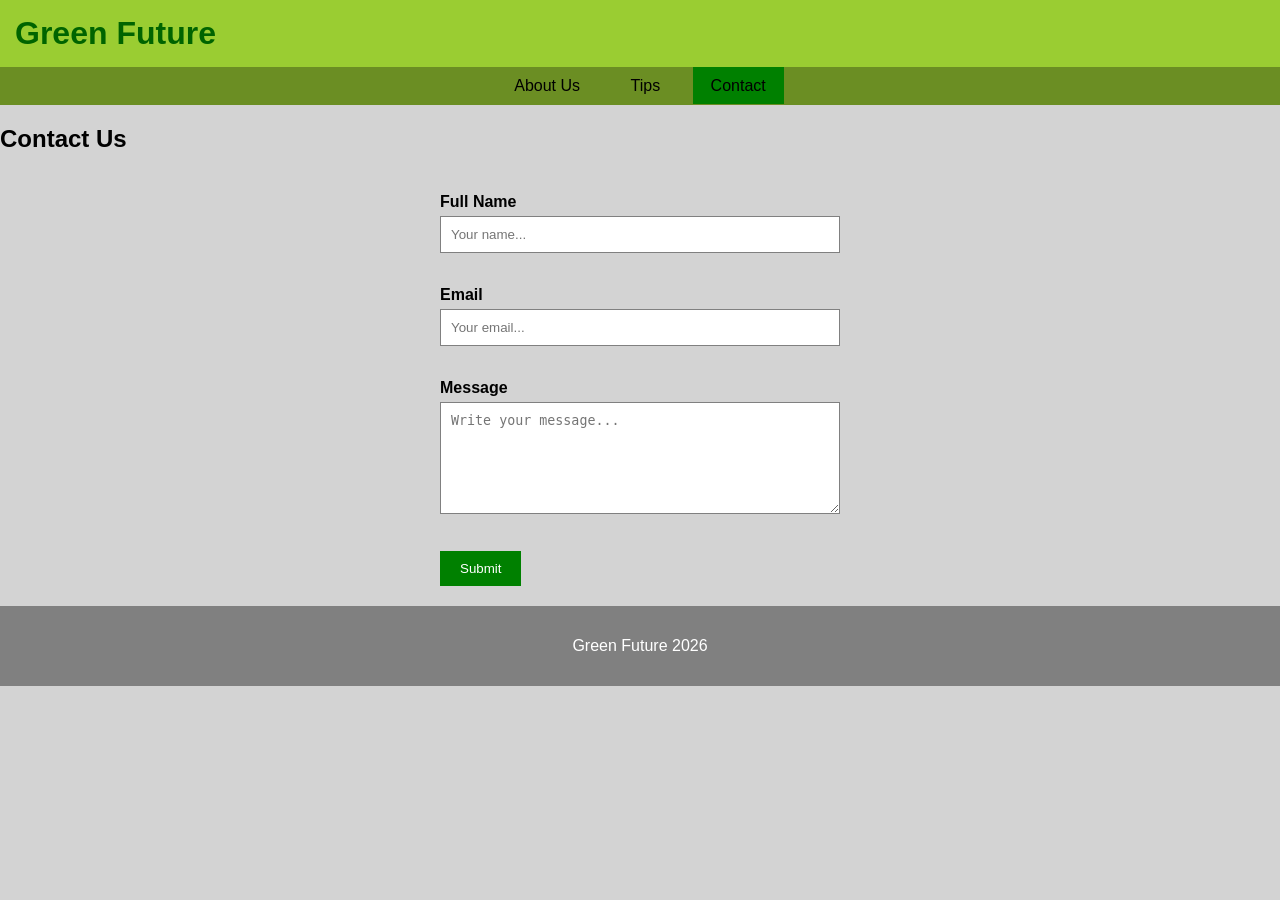
==== contact.html @ 58ec68df "Added contact page and did some fixing throughout the pages" ====
<!DOCTYPE html>
<html lang="en">
<head>
    <meta charset="UTF-8">
    <title>Green Future - Contact</title>
    <link rel="stylesheet" href="style.css">
</head>

<body>

<header>
  <h1>Green Future</h1>

  <nav>
    <a href="index.html">About Us</a>
    <a href="tips.html">Tips</a>
    <a href="contact.html" class="current">Contact</a>
  </nav>
</header>

<main>
  <h2>Contact Us</h2>

  <div class="contact">
    <form action="#">
      <label for="name">Full Name</label><br>
      <input type="text" id="name" name="name" placeholder="Your name..."><br><br>

      <label for="email">Email</label><br>
      <input type="email" id="email" name="email" placeholder="Your email..."><br><br>

      <label for="message">Message</label><br>
      <textarea id="message" name="message" rows="6" placeholder="Write your message..."></textarea><br><br>

      <input type="submit" value="Submit">
    </form>
  </div>
</main>

<footer>
  <p>Green Future 2026</p>
</footer>

</body>
</html>
---- style.css ----
body {
    margin: 0;
    font-family: Arial, sans-serif;
    background-color: lightgrey;
}

header {
    background-color: yellowgreen;
}

h1 {
    margin: 0;
    padding: 15px;
    color: darkgreen;
}

nav {
    background-color: olivedrab;
    text-align: center;
    padding: 10px;
}


nav a {
    text-decoration: none;
    color: black;
    padding: 10px 18px;
    margin: 5px;
}

.current {
    background-color: green;
}

.hero img{
    width: 100%;
    height: 260px;
    object-fit: cover;
}

.info {
    text-align: center;
    padding: 20px;
}

.box {
    display: inline-block;
    width: 180px;
    margin: 10px;
    padding: 15px;
    vertical-align: top;
}

.green {
    background: yellowgreen;
}

.blue {
    background: deepskyblue;
}

.orange {
    background: orange;
}

.darkgreen {
    background: darkgreen;
    color: white;
}

.gallery div {
    display: inline-block;
    width: 220px;
    margin: 10px;
}

.gallery img{
    width: 220px;
    height: 140px;
    object-fit: cover;
}

footer {
    background: grey;
    color: white;
    text-align: center;
    padding: 15px;
}

.tips {
    text-align: center;
    padding: 20px;
}

.tip {
    display: inline-block;
    width: 220px;
    margin: 10px;
    vertical-align: top;
}

.tip img {
    width: 220px;
    height: 140px;
    object-fit: cover;
}

.contact {
    width: 400px;
    margin: auto;
    padding: 20px;
}

label {
    font-weight: bold;
}

input[type=text],
input[type=email],
textarea {
    width: 100%;
    padding: 10px;
    margin-top: 5px;
    margin-bottom: 15px;
    border: 1px solid grey;
    box-sizing: border-box;
}

input[type=submit] {
    background-color: green;
    color: white;
    padding: 10px 20px;
    border: none;
}

input[type=submit]:hover {
    background-color: darkgreen;
}
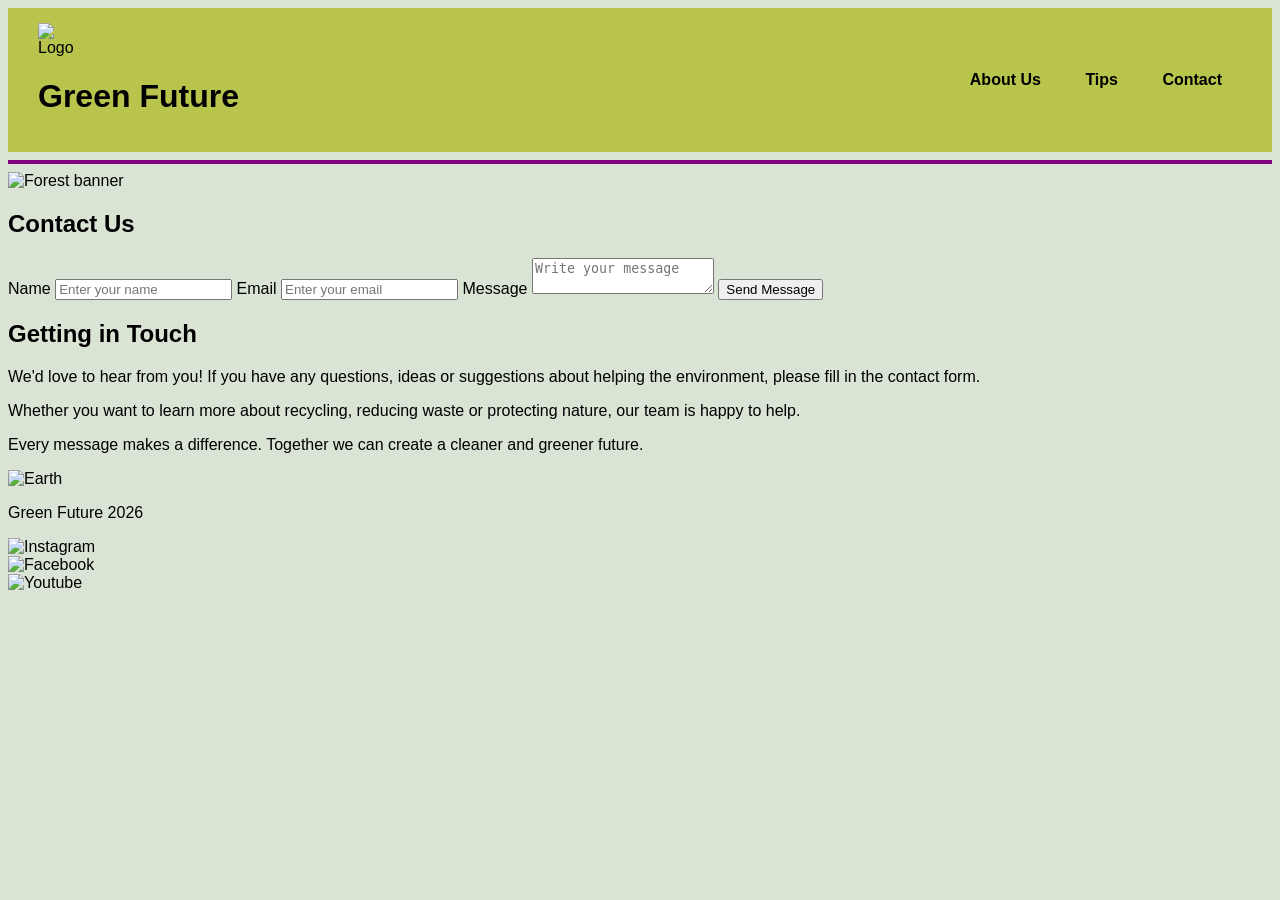
==== commit e22343de: "made some changes to each document" ====
--- a/contact.html
+++ b/contact.html
@@ -2,6 +2,7 @@
 <html lang="en">
 <head>
     <meta charset="UTF-8">
+    <meta name="viewport" content="width=device-width, initial-scale=1.0">
     <title>Green Future - Contact</title>
     <link rel="stylesheet" href="style.css">
 </head>
@@ -9,37 +10,62 @@
 <body>
 
 <header>
-  <h1>Green Future</h1>
+   <div class="logo">
+    <img src="images/logo.png" alt="Logo">
+         <h1>Green Future</h1>
+  </div>
 
   <nav>
-    <a href="index.html">About Us</a>
-    <a href="tips.html">Tips</a>
-    <a href="contact.html" class="current">Contact</a>
+    <a href="index.html" class="about">About Us</a>
+    <a href="tips.htmll" class="tips">Tips</a>
+    <a href="contact.html" class="contact">Contact</a>
   </nav>
 </header>
 
-<main>
-  <h2>Contact Us</h2>
+<hr>
 
-  <div class="contact">
-    <form action="#">
-      <label for="name">Full Name</label><br>
-      <input type="text" id="name" name="name" placeholder="Your name..."><br><br>
+<img src="images/banner.jpg" class="banner" alt="Forest banner">
 
-      <label for="email">Email</label><br>
-      <input type="email" id="email" name="email" placeholder="Your email..."><br><br>
+<section class="contact-page">
 
-      <label for="message">Message</label><br>
-      <textarea id="message" name="message" rows="6" placeholder="Write your message..."></textarea><br><br>
+  <div class="left-column">
+    <h2>Contact Us</h2>
 
-      <input type="submit" value="Submit">
+    <form>
+      <label>Name</label>
+      <input type="text" placeholder="Enter your name">
+
+      <label>Email</label>
+      <input type="email" placeholder="Enter your email">
+
+      <label>Message</label>
+
+      <textarea placeholder="Write your message"></textarea>
+
+      <button type="submit">Send Message</button>
     </form>
   </div>
-</main>
+
+  <div class="right-column">
+    <h2>Getting in Touch</h2>
+    <p>We'd love to hear from you! If you have any questions, ideas or suggestions about helping the environment, please fill in the contact form.</p>
+
+    <p>Whether you want to learn more about recycling, reducing waste or protecting nature, our team is happy to help.</p>
+
+    <p>Every message makes a difference. Together we can create a cleaner and greener future.</p>
+
+    <img src="images/earth.jpg" class="earth" alt="Earth">
+  </div>
+</section>
 
 <footer>
   <p>Green Future 2026</p>
+
+  <div class="social">
+    <img src="images/instagram.jpg" alt="Instagram">
+    <img src="images/facebook.jpg" alt="Facebook">
+    <img src="images/youtube.jpg" alt="Youtube">
+  </div>
 </footer>
-
 </body>
 </html>
--- a/style.css
+++ b/style.css
@@ -1,138 +1,56 @@
-body {
-    margin: 0;
-    font-family: Arial, sans-serif;
-    background-color: lightgrey;
+{
+    margin:0;
+    padding:0;
+    box-sizing:border-box;
 }
 
-header {
-    background-color: yellowgreen;
+body{
+    font-family:Arial, sans-serif;
+    background:#d9e4d5;
 }
 
-h1 {
-    margin: 0;
-    padding: 15px;
-    color: darkgreen;
+img{
+    max-width:100%;
+    display:block;
 }
 
-nav {
-    background-color: olivedrab;
-    text-align: center;
-    padding: 10px;
+hr{
+    border:2px solid purple;
 }
 
-
-nav a {
-    text-decoration: none;
-    color: black;
-    padding: 10px 18px;
-    margin: 5px;
+header{
+    background:#b8c44b;
+    display:flex;
+    justify-content:space-between;
+    align-items:center;
+    padding:15px 30px;
+    flex-wrap:wrap;
 }
 
-.current {
-    background-color: green;
+.logo{
+    display-flex;
+    align-items:center;
 }
 
-.hero img{
-    width: 100%;
-    height: 260px;
-    object-fit: cover;
+.logo img{
+    width:45px;
+    margin-right:10px;
 }
 
-.info {
-    text-align: center;
-    padding: 20px;
+.logo h1{
+    color:#4b5b2a
+    font-size:28px
 }
 
-.box {
-    display: inline-block;
-    width: 180px;
-    margin: 10px;
-    padding: 15px;
-    vertical-align: top;
+nav{
+    display:flex
+    gap:20px
+    flex-wrap:wrap;
 }
 
-.green {
-    background: yellowgreen;
-}
-
-.blue {
-    background: deepskyblue;
-}
-
-.orange {
-    background: orange;
-}
-
-.darkgreen {
-    background: darkgreen;
-    color: white;
-}
-
-.gallery div {
-    display: inline-block;
-    width: 220px;
-    margin: 10px;
-}
-
-.gallery img{
-    width: 220px;
-    height: 140px;
-    object-fit: cover;
-}
-
-footer {
-    background: grey;
-    color: white;
-    text-align: center;
-    padding: 15px;
-}
-
-.tips {
-    text-align: center;
-    padding: 20px;
-}
-
-.tip {
-    display: inline-block;
-    width: 220px;
-    margin: 10px;
-    vertical-align: top;
-}
-
-.tip img {
-    width: 220px;
-    height: 140px;
-    object-fit: cover;
-}
-
-.contact {
-    width: 400px;
-    margin: auto;
-    padding: 20px;
-}
-
-label {
-    font-weight: bold;
-}
-
-input[type=text],
-input[type=email],
-textarea {
-    width: 100%;
-    padding: 10px;
-    margin-top: 5px;
-    margin-bottom: 15px;
-    border: 1px solid grey;
-    box-sizing: border-box;
-}
-
-input[type=submit] {
-    background-color: green;
-    color: white;
-    padding: 10px 20px;
-    border: none;
-}
-
-input[type=submit]:hover {
-    background-color: darkgreen;
+nav a{
+    text-decoration:none;
+    color:black;
+    font-weight:bold;
+    padding:10px 20px;p
 }
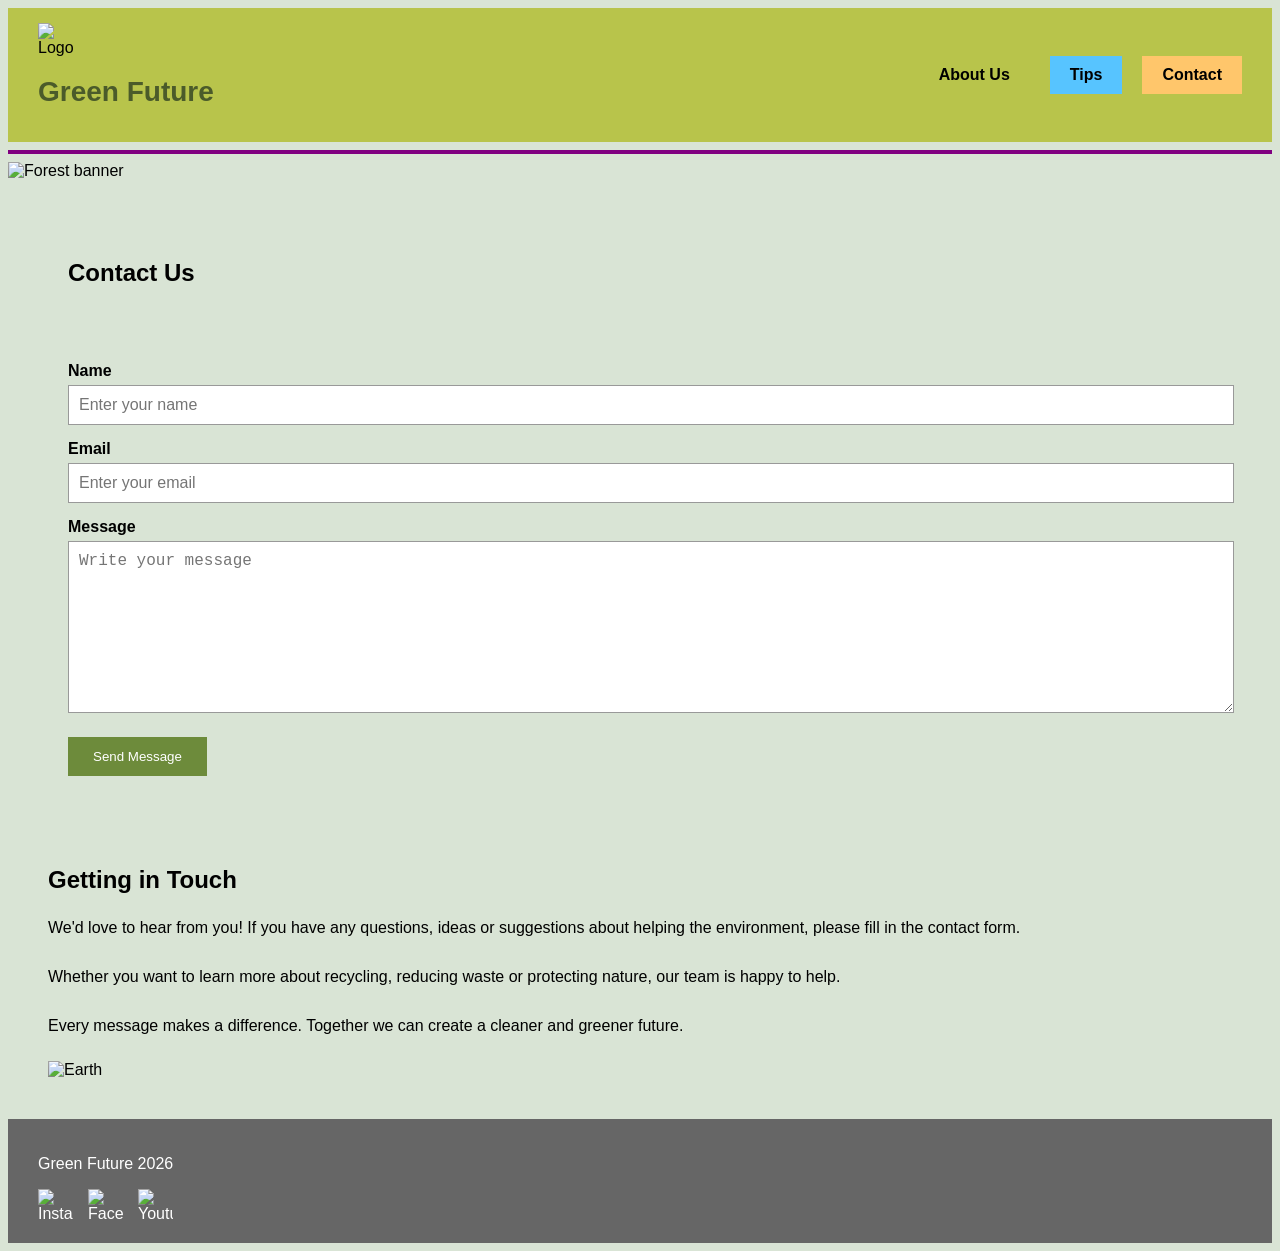
==== commit 535fa2da: "made some changes to each document" ====
--- a/contact.html
+++ b/contact.html
@@ -26,7 +26,7 @@
 
 <img src="images/banner.jpg" class="banner" alt="Forest banner">
 
-<section class="contact-page">
+<div class="contact-page">
 
   <div class="left-column">
     <h2>Contact Us</h2>
@@ -56,7 +56,7 @@
 
     <img src="images/earth.jpg" class="earth" alt="Earth">
   </div>
-</section>
+</div>
 
 <footer>
   <p>Green Future 2026</p>
--- a/style.css
+++ b/style.css
@@ -1,3 +1,5 @@
+/*GENERAL*/
+
 {
     margin:0;
     padding:0;
@@ -38,13 +40,13 @@
 }
 
 .logo h1{
-    color:#4b5b2a
-    font-size:28px
+    color:#4b5b2a;
+    font-size:28px;
 }
 
 nav{
-    display:flex
-    gap:20px
+    display:flex;
+    gap:20px;
     flex-wrap:wrap;
 }
 
@@ -52,5 +54,277 @@
     text-decoration:none;
     color:black;
     font-weight:bold;
-    padding:10px 20px;p
-}+    padding:10px 20px;
+}
+
+.about{
+    background#6d8b3b;
+}
+
+.tips{
+    background:#57c4ff;
+}
+
+.contact{
+    background:#ffc66b;
+}
+
+   /* MAIN PAGE */
+
+.hero img{
+    width: 100%;
+    height: 300px;
+    object-fit:cover;
+}
+
+.cards{
+    display:flex;
+    justify-content:center,
+    flex-wrap:wrap;
+    gap: 20px;
+    padding: 40px;
+}
+
+.card{
+    width: 220px;
+    min-height: 180px;
+    text-align: center;
+    padding: 20px;
+}
+
+.green{
+background: #b8c44b;
+}
+
+.blue{
+    background:#57c4ff;
+}
+
+.orange{
+    background: #ffc66b;
+}
+
+.darkgreen{
+    background:#6d8b3b;
+}
+
+.gallery{
+    display: flex;
+    justify-content: center;
+    flex-wrap: wrap;
+    gap: 30px;
+    padding: 40px;
+}
+
+.item{
+    width: 220px;
+    text-align: center;
+}
+
+.item img{
+    width: 220px;
+    height: 160px;
+    object-fit: cover;
+}
+
+/ Tips Page /
+.tips-page{
+    display: flex;
+    padding: 40px;
+    gap: 40px;
+}
+
+.sidebar{
+    display:flex;
+    flex-direction: column;
+    gap: 20px;
+}
+
+.icon{
+    width: 60px;
+    height: 60px;
+    background: #777;
+    display: flex;
+    justify-content:center;
+    flex-wrap:wrap;
+    gap: 50px;
+    margin-bottom: 50px;
+}
+
+.tips-content{
+    flex: 1;
+}
+
+.tips-row{
+    display: flex;
+    justify-content:center;
+    flex-wrap: wrap;
+    gap: 50px;
+    margin-bottom: 50px;
+}
+
+.tip-card:{
+    width: 220px;
+    text-align:center;
+}
+
+.tip-image{
+    width: 180px;
+    height: 180px;
+    object-fit: cover;
+    margin: auto;
+}
+
+.bottom{
+    background: #d3d3d3;
+    display:flex;
+    justify-content:space-between;
+    align-items: center;
+    padding: 40px;
+}
+
+.bottom-text{
+    flex:1;
+}
+
+.earth{
+    width: 120px;
+}
+
+/ Contact Page/
+.banner{
+    width: 100%;
+    height: 220px;
+    object-fit: cover;
+}
+
+.contact-page{
+    display:flex;
+    gap: 50px;
+    padding: 40px;
+    flex-wrap: wrap;
+}
+
+.left-column{
+    flex: 1;
+    min-width: 300px;
+}
+
+.right column{
+    flex: 1;
+    min-width:300px;
+}
+
+.left-column h2,
+.right column h2{
+    margin-bottom:20px;
+    padding: 20px;
+}
+
+form{
+    background#d9d9d9;
+    padding: 20px;
+}
+
+label{
+    display: block;
+    margin-top: 15px;
+    margin-bottom: 5px;
+    font-weight: bold;
+}
+
+input,
+textarea{
+    width: 100%;
+    padding: 10px;
+    border: 1px solid #999;
+    font-size: 16px;
+}
+
+textarea{
+    height: 150px;
+    resize: vertical;
+}
+
+button{
+    margin-top: 20px;
+    padding: 12px 25px;
+    background: #6d8b3b;
+    color: white;
+    border: none;
+    cursor: pointer;
+}
+
+button: hover{
+    background: #56702d;
+}
+
+.right-column p{
+    line-height:1.8;
+    margin-bottom:20px;
+}
+
+/*FOOTER*/
+footer{
+    background: #666;
+    color: white;
+    displa; flex;
+    justify-content: space-between;
+    align-items: center;
+    flex-wrap: wrap;
+    padding: 20px 30px;
+}
+
+.social{
+    display: flex;
+    gap: 15px;
+}
+
+.social img{
+    width: 35px;
+}
+
+/* RESPONSIVE */
+
+@media screen and (max-width:768px){
+
+header{
+    flex-direction: column;
+    text-align: center;
+}
+
+nav{
+    margin-top: 15px;
+    justify-content: center;
+}
+
+.tips-page{
+    flex-direction: column;
+}
+
+.sidebar{
+    flex-direction: row;
+    justify-content: center;
+    flex-wrap:wrap;
+}
+
+.contact-page{
+    flex-direction:column;
+}
+
+.bottom{
+    flex-direction: column;
+    text-align: center;
+}
+
+.earth{
+    margin-top: 20px;
+}
+
+footer{
+    flex-direction:column;
+    text-align: center;
+    gap: 15px;
+}
+
+}
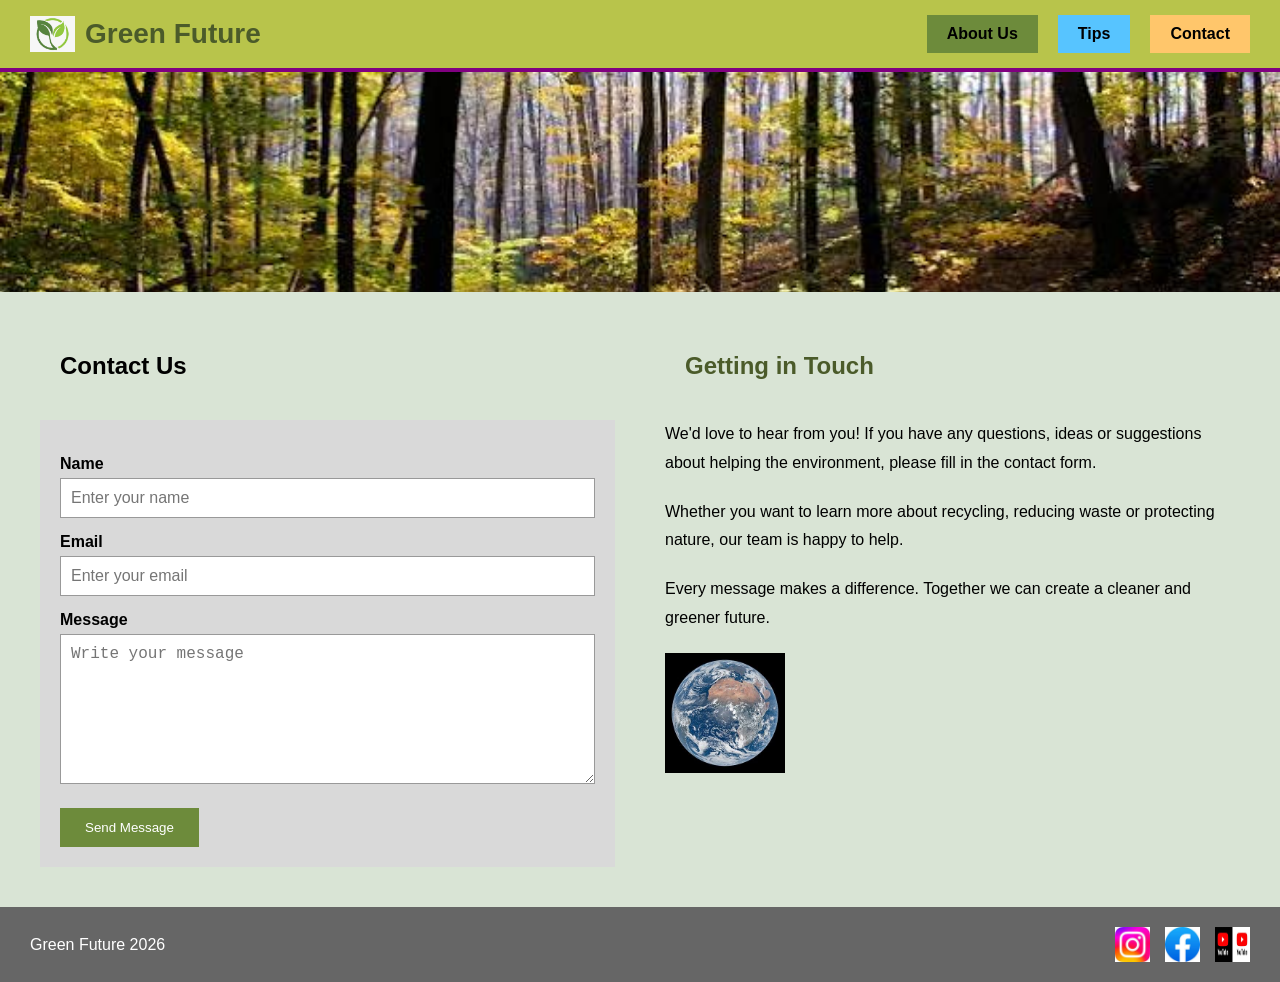
==== commit 511a5a7f: "made some changes to eachdocument. Finishing touches" ====
--- a/contact.html
+++ b/contact.html
@@ -11,13 +11,13 @@
 
 <header>
    <div class="logo">
-    <img src="images/logo.png" alt="Logo">
+    <img src="images/logo.jpg" alt="Logo">
          <h1>Green Future</h1>
   </div>
 
   <nav>
     <a href="index.html" class="about">About Us</a>
-    <a href="tips.htmll" class="tips">Tips</a>
+    <a href="tips.html" class="tips">Tips</a>
     <a href="contact.html" class="contact">Contact</a>
   </nav>
 </header>
--- a/style.css
+++ b/style.css
@@ -1,6 +1,6 @@
 /*GENERAL*/
 
-{
+*{
     margin:0;
     padding:0;
     box-sizing:border-box;
@@ -8,7 +8,7 @@
 
 body{
     font-family:Arial, sans-serif;
-    background:#d9e4d5;
+    background:#d9e4d5;S
 }
 
 img{
@@ -30,8 +30,8 @@
 }
 
 .logo{
-    display-flex;
-    align-items:center;
+    display: flex;
+    align-items: center;
 }
 
 .logo img{
@@ -58,7 +58,7 @@
 }
 
 .about{
-    background#6d8b3b;
+    background: #6d8b3b;
 }
 
 .tips{
@@ -78,8 +78,8 @@
 }
 
 .cards{
-    display:flex;
-    justify-content:center,
+    display: flex;
+    justify-content:center;
     flex-wrap:wrap;
     gap: 20px;
     padding: 40px;
@@ -106,6 +106,23 @@
 
 .darkgreen{
     background:#6d8b3b;
+}
+
+.kaitiakitanga{
+    background: white;
+    margin: 30px;
+    padding: 25px;
+    text-align: center;
+    border-radius: 5px;
+}
+
+.kaitiakitanga h2{
+    color: #4b5b2a;
+    margin-bottom: 15px;
+}
+
+.kaitiakitanga p{
+    line-height: 1.6;
 }
 
 .gallery{
@@ -127,7 +144,7 @@
     object-fit: cover;
 }
 
-/ Tips Page /
+/* Tips Page */
 .tips-page{
     display: flex;
     padding: 40px;
@@ -146,6 +163,8 @@
     background: #777;
     display: flex;
     justify-content:center;
+    align-items: center;
+    font-size: 28px;
     flex-wrap:wrap;
     gap: 50px;
     margin-bottom: 50px;
@@ -163,7 +182,7 @@
     margin-bottom: 50px;
 }
 
-.tip-card:{
+.tip-card{
     width: 220px;
     text-align:center;
 }
@@ -191,7 +210,7 @@
     width: 120px;
 }
 
-/ Contact Page/
+/* Contact Page */
 .banner{
     width: 100%;
     height: 220px;
@@ -210,19 +229,23 @@
     min-width: 300px;
 }
 
-.right column{
+.right-column{
     flex: 1;
     min-width:300px;
 }
 
 .left-column h2,
-.right column h2{
+.right-column h2{
     margin-bottom:20px;
     padding: 20px;
 }
 
+.right-column h2{
+    color: #4b5b2a;
+}
+
 form{
-    background#d9d9d9;
+    background: #d9d9d9;
     padding: 20px;
 }
 
@@ -255,7 +278,8 @@
     cursor: pointer;
 }
 
-button: hover{
+/* USED TO MAKE A COLOR WHEN CURSOR IS ABOVE THE BUTTON*/
+button:hover{
     background: #56702d;
 }
 
@@ -268,7 +292,7 @@
 footer{
     background: #666;
     color: white;
-    displa; flex;
+    display:flex;
     justify-content: space-between;
     align-items: center;
     flex-wrap: wrap;
@@ -286,6 +310,7 @@
 
 /* RESPONSIVE */
 
+/* MAKES IT SO IT FITS ON ANY DEVICE SIZE*/
 @media screen and (max-width:768px){
 
 header{
